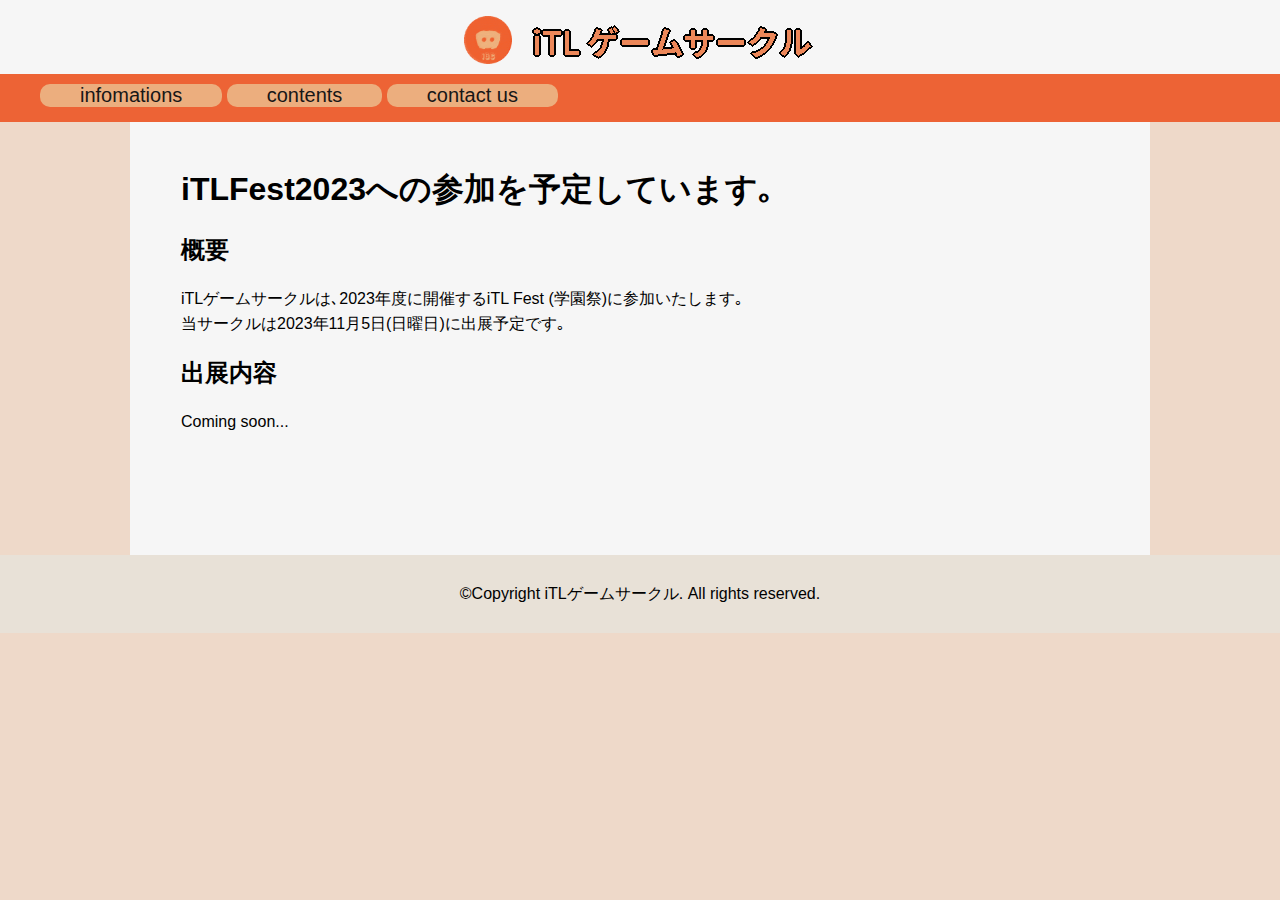
==== itlfest2023.html @ 76da7d17 "学祭でるよ" ====
<!DOCTYPE html>
<html>
<head>
  <meta charset="utf-8">
  <meta name="viewport" content="width=device-width, initial-scale=1">
  <title>infomations - iTLゲームサークルのWebサイト</title>
  <link rel="stylesheet" href="css/style.css">
  <script src="js/bar.js"></script>
</head>
<body>
  <div class="whole">
    <header class="header">
      <div class="hello">
        <img src="images/logo.png" alt="ロゴ" width="60px" height="60px">
				<a href="index.html"><img src="images/title.png" alt="iTLゲームサークル" width="300px" height="60px"></a>
      </div>
      <nav class="list">
        <ul>
          <li><a href="infomations.html">infomations</a></li>
          <li><a href="contents.html">contents</a></li>
          <li><a href="contact.html">contact us</a></li>
        </ul>
      </nav>
    </header>
    <main>
        <div class="contents">
            <h1>iTLFest2023への参加を予定しています｡</h1>
            <h2>概要</h2>
            <p>
                iTLゲームサークルは､2023年度に開催するiTL Fest (学園祭)に参加いたします｡<br>
                当サークルは2023年11月5日(日曜日)に出展予定です｡<br>
            </p>

            <h2>出展内容</h2>
            <p>
                Coming soon...
            </p>

            <br><br><br><br><br>
            
        </div>
    </main>
    <footer>
      <p>&copy;Copyright iTLゲームサークル. All rights reserved.</p>
    </footer>
  </div>
</body>
</html>
---- css/style.css ----
@charset "UTF-8";
html{
  font-family: sans-serif;
}
html * {
  box-sizing: border-box;
}
* {
  /*outline: 1px solid #00ffd2;*/

}
body{
  margin: 0 0 0 0;
  background-color: #EED9C9;
}

p {
  line-height: 1.6;
  margin
}
a:link {
  color: #ED6335;
}
a:visited {
  color: #ED6335;
}
a:hover {
  color: #33ede7;
}
a:active {
  color: #ececec;
}

/*header*/
header {
  background-color: #f6f6f6;
  color:#f5f7f5;
  padding-top: 10px;
  text-align: center;
  padding-bottom: 0px;
}

.hello a{
  font-size: 100%;
  text-decoration: none;
}
.hello{
  text-align: center;
}
.list{
    padding-top: 10px;
    padding-bottom: 10px;
    text-align:left;
  /*background-image: url(../images/bar2.png);*/
    background-color: #ED6335;

}
.list ul{
  margin-top:0;
  margin-bottom: 5px;
  margin-right: 0px;
}
.list li {
  display: inline-block;
  list-style-type: none;
  padding: 0 40px 0 40px;
  margin-left: 0px;
  font-size:20px;
  border-radius: 10px;

  background-color: #ECAE7E;
}
.list li:hover{
    background-color: #98e5fb;
}
.list a{
  color: #171717;
  text-decoration: none;
}
.list a:hover{
  color: #2600ff;
  text-decoration: none;
}
/*whole*/
.whole{
}
/*index.html*/
/*main*/
main{
    max-width: 1020px;
    margin: 0 auto 0 auto;
		padding-top: 10px;
    background-color: #f6f6f6;
}
.geemuki{
  position: relative;
  text-align: center;
}
.Lbuttons1{
  position: absolute;
  top: 174px;
  left: 100px;
}
.Lbuttons1 img:active{
  opacity: 0.5;
}

.Lbuttons2{
  position: absolute;
  top: 174px;
  left: 175px;
}
.Lbuttons2 img:active{
  opacity: 0.5;
}
.Lbuttons3{
  position: absolute;
  top: 130px;
  left: 143px;
}
.Lbuttons3 img:active{
  opacity: 0.5;
}
.Lbuttons4{
  position: absolute;
  top: 207px;
  left: 143px;
}
.Lbuttons4 img:active{
  opacity: 0.5;
}
.Rbuttons1{
  position: absolute;
  top: 118px;
  left: 867px;
}
.Rbuttons1 img:active{
  opacity: 0.5;
}

.Rbuttons1 img:active{
  opacity: 0.5;
}
.Rbuttons2{
  position: absolute;
  top: 201px;
  left: 813px;
}
.Rbuttons2 img:active{
  opacity: 0.5;
}
.Rbuttons3{
  position: absolute;
  top: 350px;
  left: 810px;
}
.Rbuttons3 img:active{
  opacity: 0.5;
}
.Rbuttons4{
  position: absolute;
  top: 390px;
  left: 810px;
}
.Rbuttons4 img:active{
  opacity: 0.5;
}
.slideimage
{
text-align: center;
padding: 15px 0 15px 0;
position: absolute;
top: 43px;
left: 250px;
}

hr {
  border: none;
  border-top: 3px double #333;
}

.index_oshirase{
  padding: 10px 10px 10px 10px;
}
/*infomations.html*/
.introduction{
  margin: 0 5% 0 5%
}

/*contents.html and others*/
.contents{

padding: 15px 5% 15px 5%;
}
.contents_oshirase{
  margin: 0 10% 0 10%;
text-align: center;

}
/*contact.html*/
.contact-title{

}
.whole-contact{
    margin-left: 5%;
    margin-right: 5%;
		padding-bottom: 10em;
}
.contactlist{
  text-align: center;
}
.contactlist li{
  display: inline;
  list-style-type: none;
  padding-right:20px;
}
.contact{
  text-align: left;
  padding-bottom: 30px;
}
.name{
  vertical-align: middle;
}
.center_button{
	text-align: center;
}

.contform{
margin: 0 auto;
width: 700px;
padding: 1em;
border: 1px solid #CCC;
border-radius: 1em;
}

.contform ul {
  list-style: none;
  padding: 0;
  margin: 0;
}

.contform form li + li {
  margin-top: 1em;
}

.contform label {
  /* すべてのラベルを同じサイズにして、きちんと揃える */
  display: inline-block;
  width: 120px;
  text-align: right;
}

.contform input, textarea {
  /* すべてのテキストフィールドのフォント設定を一致させる
     デフォルトで、textarea は等幅フォントが設定されている */
  font: 1em sans-serif;

  /* すべてのテキストフィールドを同じサイズにする */
  width: 300px;
  box-sizing: border-box;

  /* テキストフィールドのボーダーの外見を同一にする */
  border: 1px solid #999;
}

.contform input:focus,
textarea:focus {
  /* アクティブな要素を少し強調する */
  border-color: #000;
}

.contform textarea {
  /* 複数行のテキストフィールドをラベルにきちんと揃える */
  vertical-align: top;

  /* テキスト入力に十分な領域を与える */
  height: 5em;
}

.button {
 padding-left: 120px;
}

button {
  /* このマージンは、ラベルとテキストフィールドの間のスペースと
     おおよそ同じスペースを表す */
  margin-left: .5em;
}
/*form&todiscord.html*/

.contcontents{
  margin: 5% 5% 5% 5%;
}

.intro{

padding: 15px 5% 15px 5%;

}

/*footer*/
footer{
  text-align: center;
  background-color: #E8E1D7;
  padding: 10px 10px 10px 10px;
}

/*スマホ向け*/
@media(max-width: 767px){

*{
    max-width: inherit;
}
.list li{
  font-size: 20px;
  padding: 0 5px 0 5px;
  text-align: center;
  margin-left: 0px;
}
.list ul{
    margin: 0 20px 0 0px;
    text-align: center;
}
.slideimage img {
  width: 100%;
}
.contcontents{
  margin-top: 5%;
}

.contform{
margin: 0 auto;
width: 400px;
}

.contform input, textarea {
  /* すべてのテキストフィールドのフォント設定を一致させる
     デフォルトで、textarea は等幅フォントが設定されている */
  font: 1em sans-serif;

  /* すべてのテキストフィールドを同じサイズにする */
  width: 200px;
  box-sizing: border-box;

  /* テキストフィールドのボーダーの外見を同一にする */
  border: 1px solid #999;
}

}
/*幅を変えると対応できないもの*/
@media(max-width: 1066px){

.ge{
  display: none;
  position: inherit;
}
.slideimage{
  position: inherit;
  text-align: center;
  top: inherit;
  left: inherit;
}
.Lbuttons1{
display: none;
}
.Lbuttons2{
display: none;
}
.Lbuttons3{
display: none;
}
.Lbuttons4{
display: none;
}
.Rbuttons1{
display: none;
}
.Rbuttons2{
display: none;
}
.Rbuttons3{
display: none;
}
.Rbuttons4{
display: none;
}
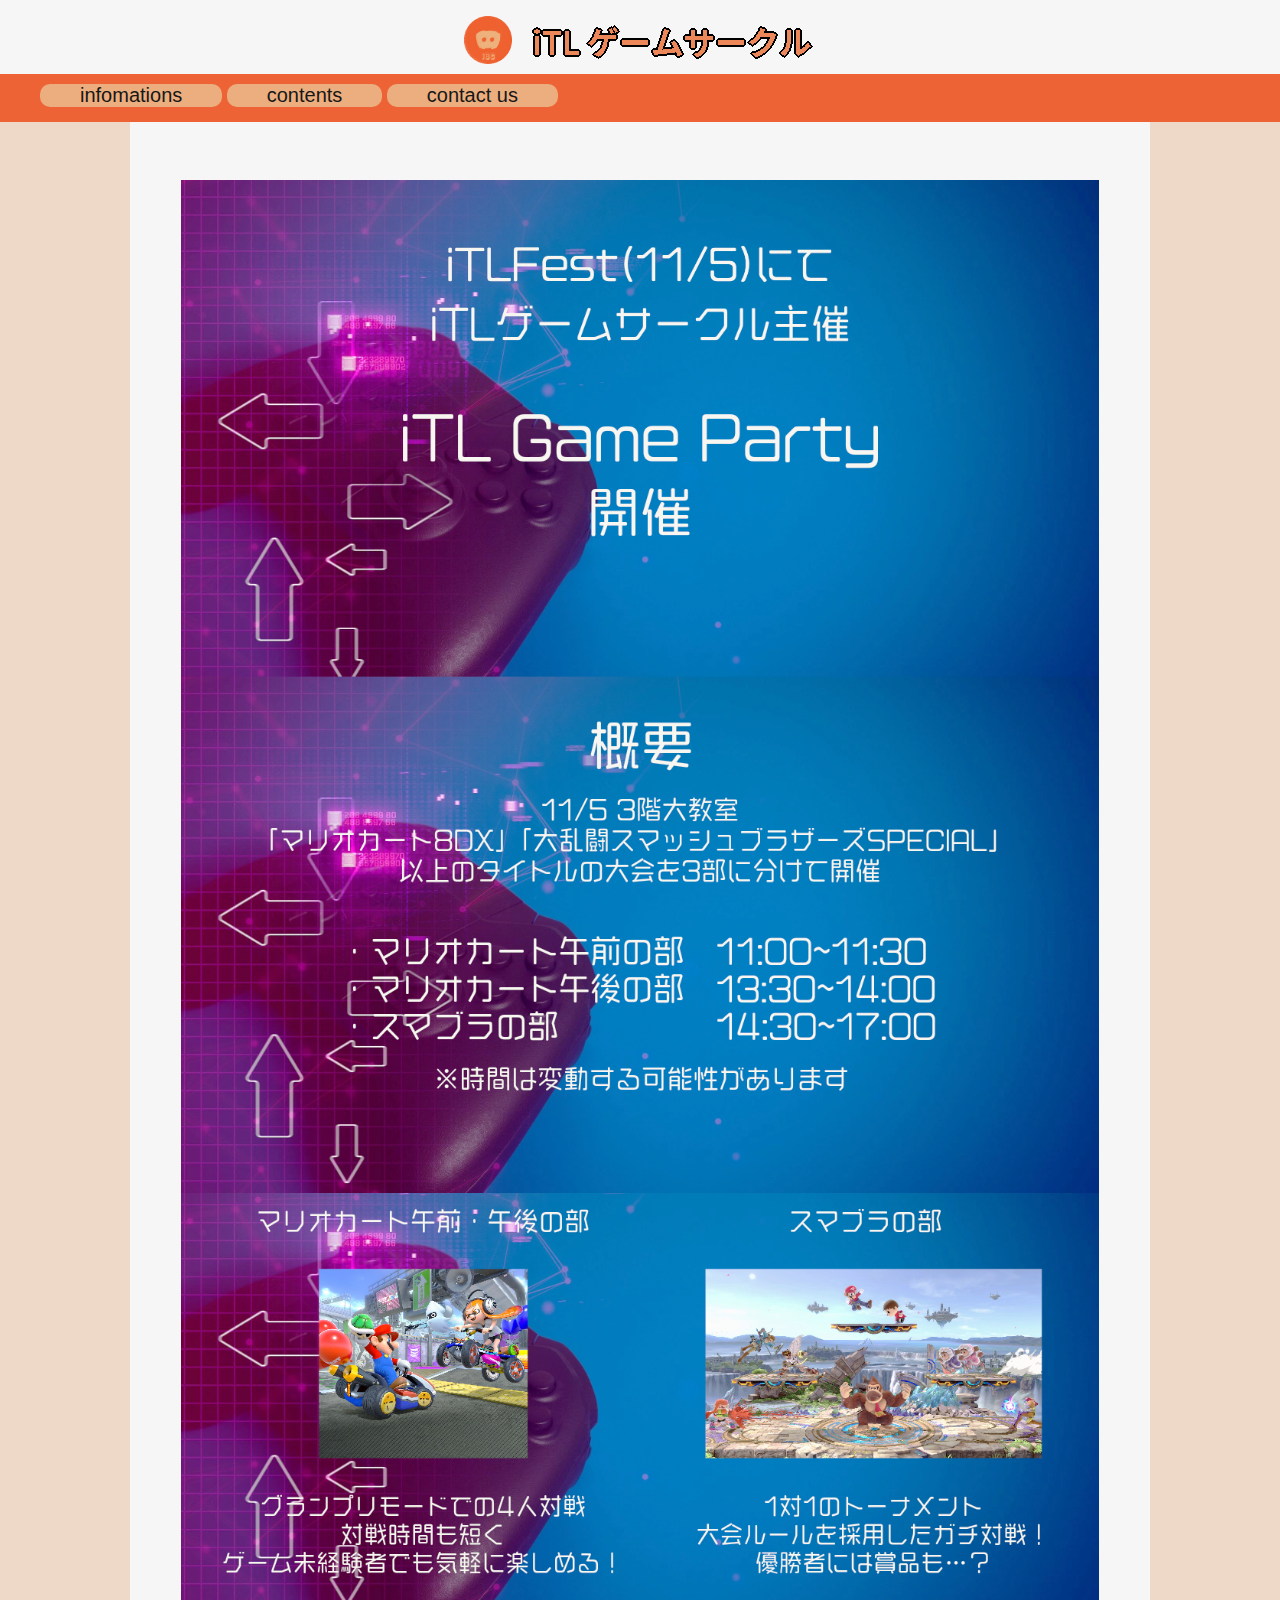
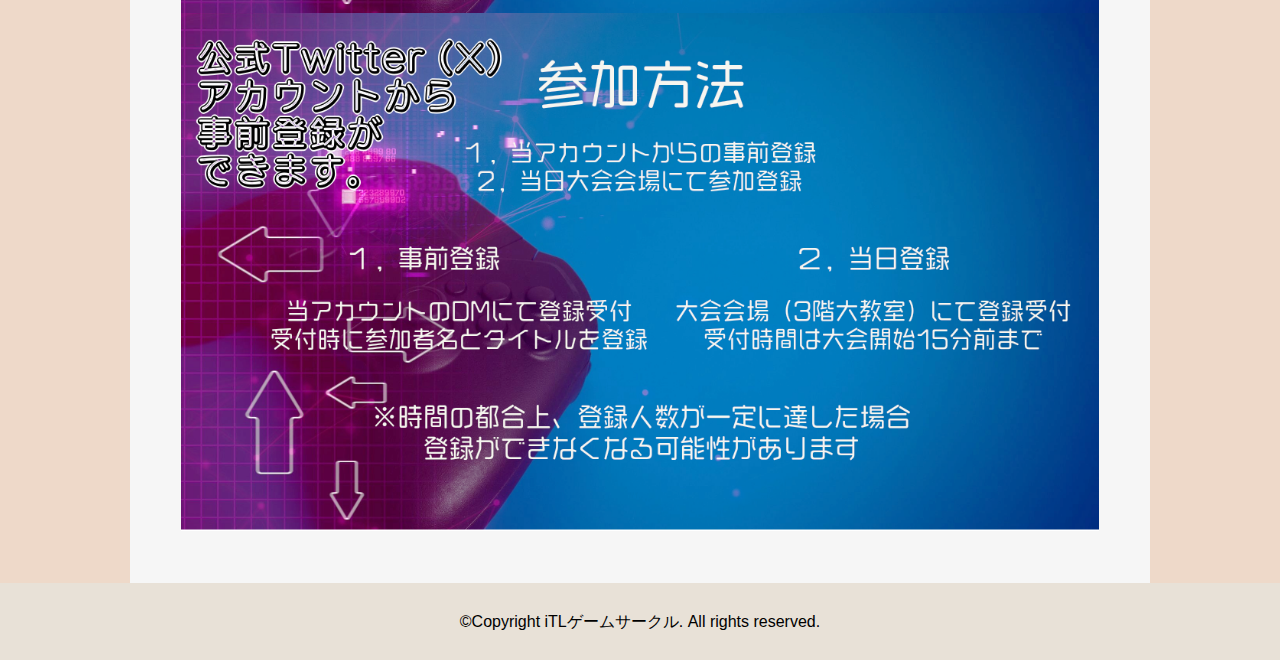
==== commit 412ad2d1: "oshirase." ====
--- a/itlfest2023.html
+++ b/itlfest2023.html
@@ -23,21 +23,8 @@
       </nav>
     </header>
     <main>
-        <div class="contents">
-            <h1>iTLFest2023への参加を予定しています｡</h1>
-            <h2>概要</h2>
-            <p>
-                iTLゲームサークルは､2023年度に開催するiTL Fest (学園祭)に参加いたします｡<br>
-                当サークルは2023年11月5日(日曜日)に出展予定です｡<br>
-            </p>
-
-            <h2>出展内容</h2>
-            <p>
-                Coming soon...
-            </p>
-
-            <br><br><br><br><br>
-            
+        <div class="gameparty">
+          <img src="images/iTLGameParty.png" alt="iTL Game Partyの説明">            
         </div>
     </main>
     <footer>
--- a/css/style.css
+++ b/css/style.css
@@ -305,6 +305,17 @@
   padding: 10px 10px 10px 10px;
 }
 
+/*gameparty*/
+.gameparty{
+  text-align: center;
+  padding-top: 3em;
+  padding-bottom: 3em;
+}
+.gameparty img {
+  padding: auto;
+  width: 90%;
+}
+
 /*スマホ向け*/
 @media(max-width: 767px){
 
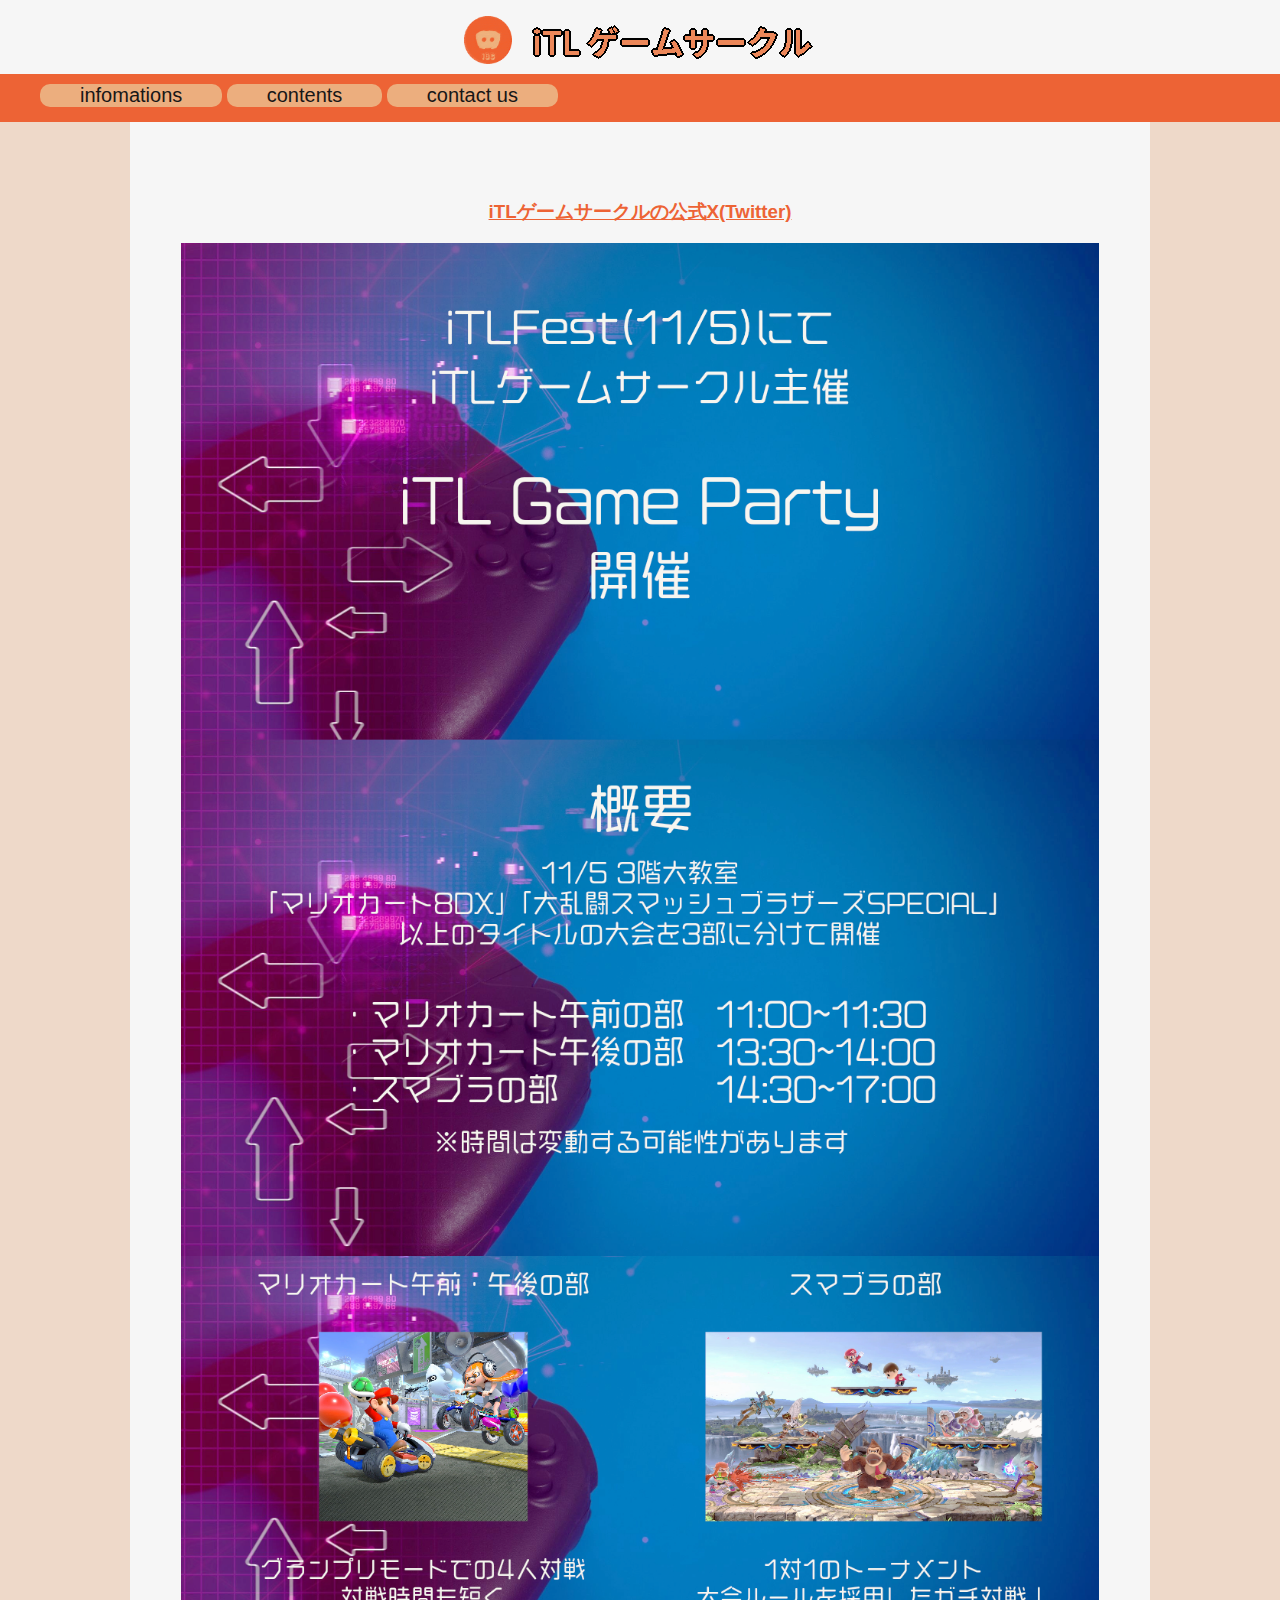
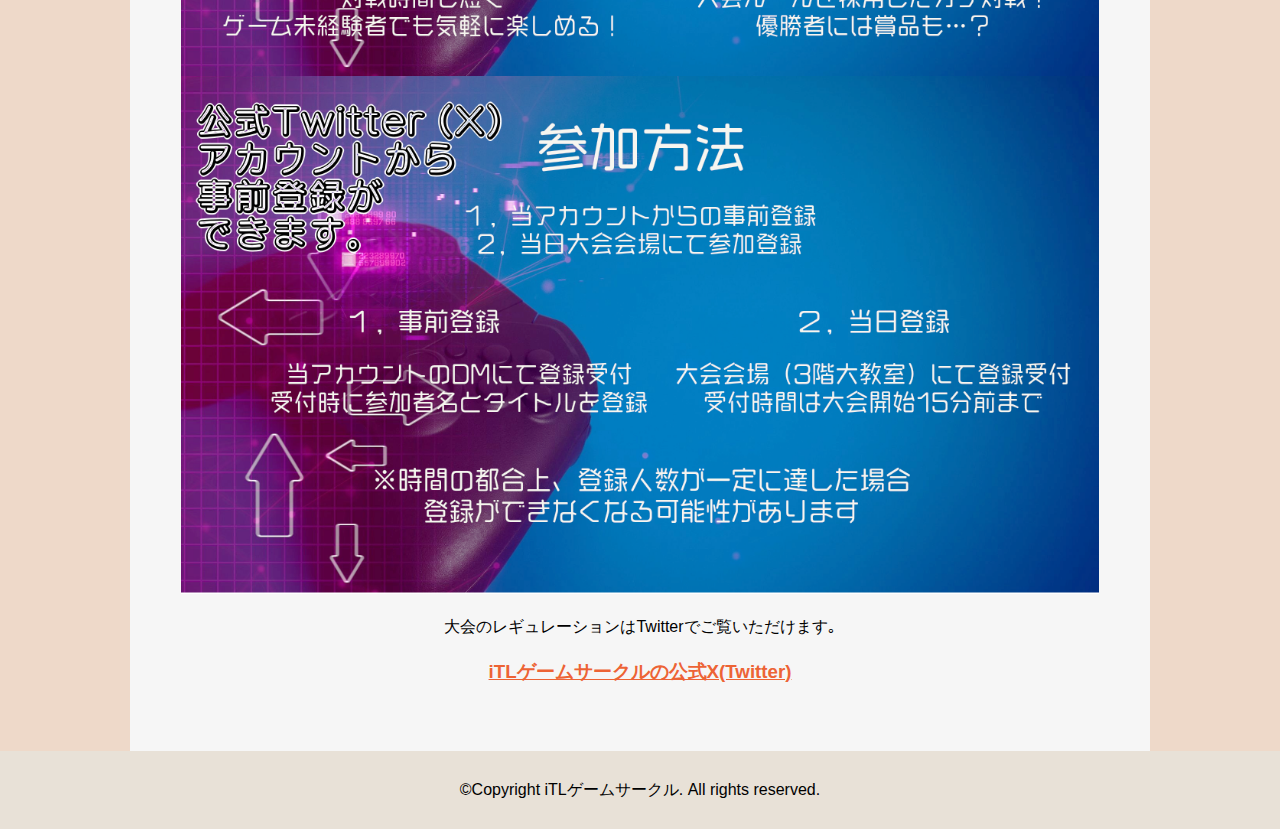
==== commit a47b5fd0: "itlfest is coming" ====
--- a/itlfest2023.html
+++ b/itlfest2023.html
@@ -24,7 +24,10 @@
     </header>
     <main>
         <div class="gameparty">
-          <img src="images/iTLGameParty.png" alt="iTL Game Partyの説明">            
+          <h3><a href="https://twitter.com/ITL32682080">iTLゲームサークルの公式X(Twitter)</a></h3>
+          <img src="images/iTLGameParty.png" alt="iTL Game Partyの説明">         
+          <p>大会のレギュレーションはTwitterでご覧いただけます｡</p>
+          <h3><a href="https://twitter.com/ITL32682080">iTLゲームサークルの公式X(Twitter)</a></h3>   
         </div>
     </main>
     <footer>
